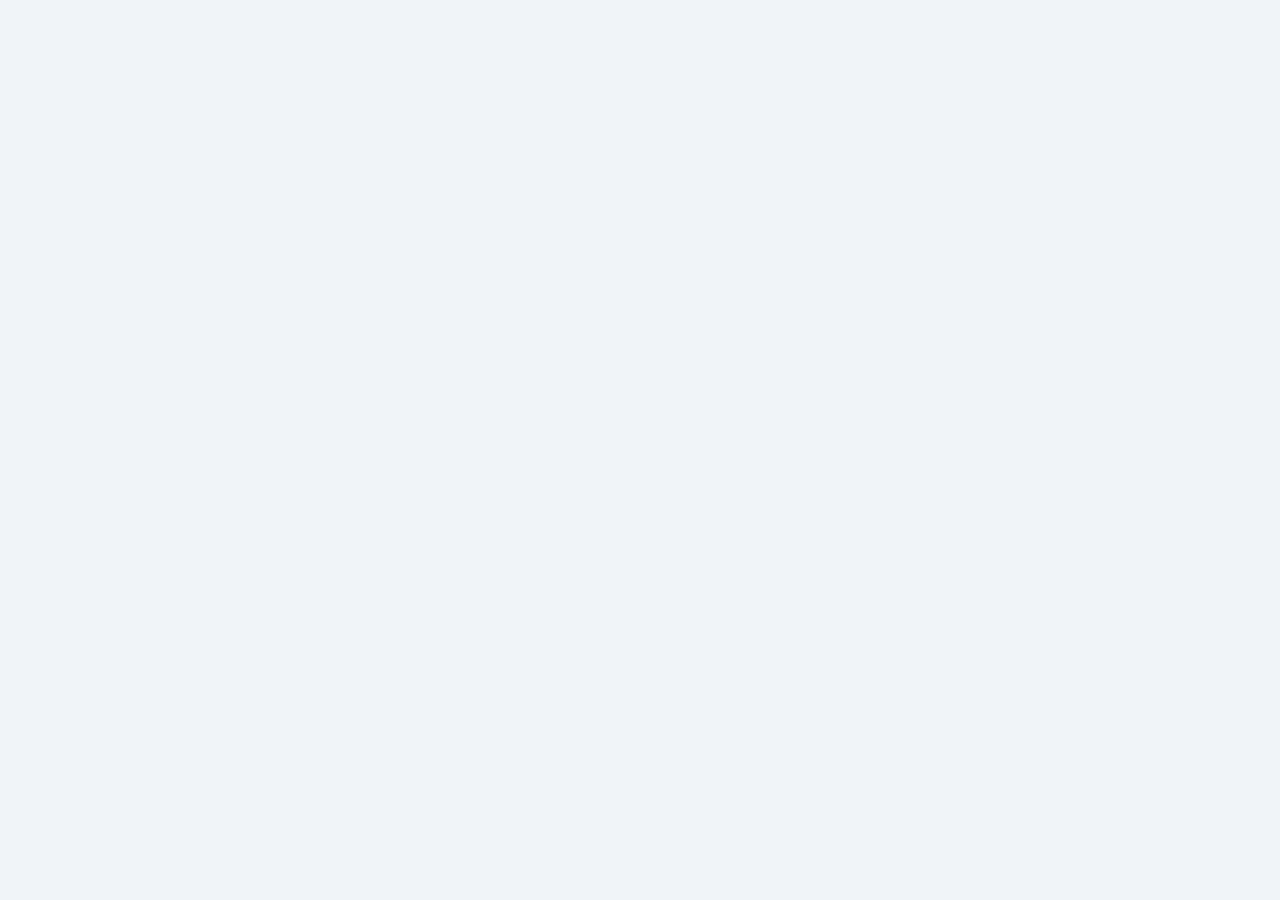
==== card.html @ ecbf5798 "Add files via upload" ====
<!DOCTYPE html>
<html lang="en">
<head>
  <meta charset="UTF-8">
  <meta name="viewport" content="width=device-width, initial-scale=1.0">
  <title>Shopwave - Product Card</title>
  <style>
    * {
      box-sizing: border-box;
      margin: 0;
      padding: 0;
      font-family: 'Segoe UI', Tahoma, Geneva, Verdana, sans-serif;
    }

    body {
      background-color: #f0f4f8;
      display: flex;
      justify-content: center;
      align-items: center;
      min-height: 100vh;
    }

    /* Card Container */
    .product-card {
      background: #ffffff;
      width: 320px;
      border-radius: 16px;
      overflow: hidden;
      box-shadow: 0 10px 25px rgba(0, 0, 0, 0.08);
      transition: transform 0.3s ease, box-shadow 0.3s ease;
      position: relative;
    }

    .product-card:hover {
      transform: translateY(-8px);
      box-shadow: 0 15px 35px rgba(0, 0, 0, 0.12);
    }

    /* Badge */
    .badge {
      position: absolute;
      top: 15px;
      left: 15px;
      background: #6c5ce7;
      color: #fff;
      font-size: 0.75rem;
      font-weight: 700;
      padding: 4px 10px;
      border-radius: 20px;
      text-transform: uppercase;
      letter-spacing: 0.5px;
      z-index: 10;
    }

    /* Image Area */
    .card-image {
      width: 100%;
      height: 220px;
      background: #eef2f5;
      display: flex;
      justify-content: center;
      align-items: center;
      position: relative;
    }

    .card-image img {
      max-width: 80%;
      max-height: 80%;
      object-fit: contain;
      transition: transform 0.3s ease;
    }

    .product-card:hover .card-image img {
      transform: scale(1.08);
    }

    /* Content Area */
    .card-details {
      padding: 20px;
    }

    .brand {
      font-size: 0.8rem;
      color: #a0aec0;
      text-transform: uppercase;
      font-weight: 600;
      letter-spacing: 1px;
    }

    .product-title {
      font-size: 1.2rem;
      color: #2d3748;
      margin: 5px 0 10px;
      font-weight: 700;
    }

    /* Color Selector */
    .color-options {
      display: flex;
      align-items: center;
      gap: 8px;
      margin-bottom: 15px;
    }

    .color-options span {
      font-size: 0.8rem;
      color: #718096;
      margin-right: 4px;
    }

    .color-btn {
      width: 16px;
      height: 16px;
      border-radius: 50%;
      border: 2px solid transparent;
      cursor: pointer;
      transition: transform 0.2s ease, border-color 0.2s ease;
    }

    .color-btn:hover, .color-btn.active {
      transform: scale
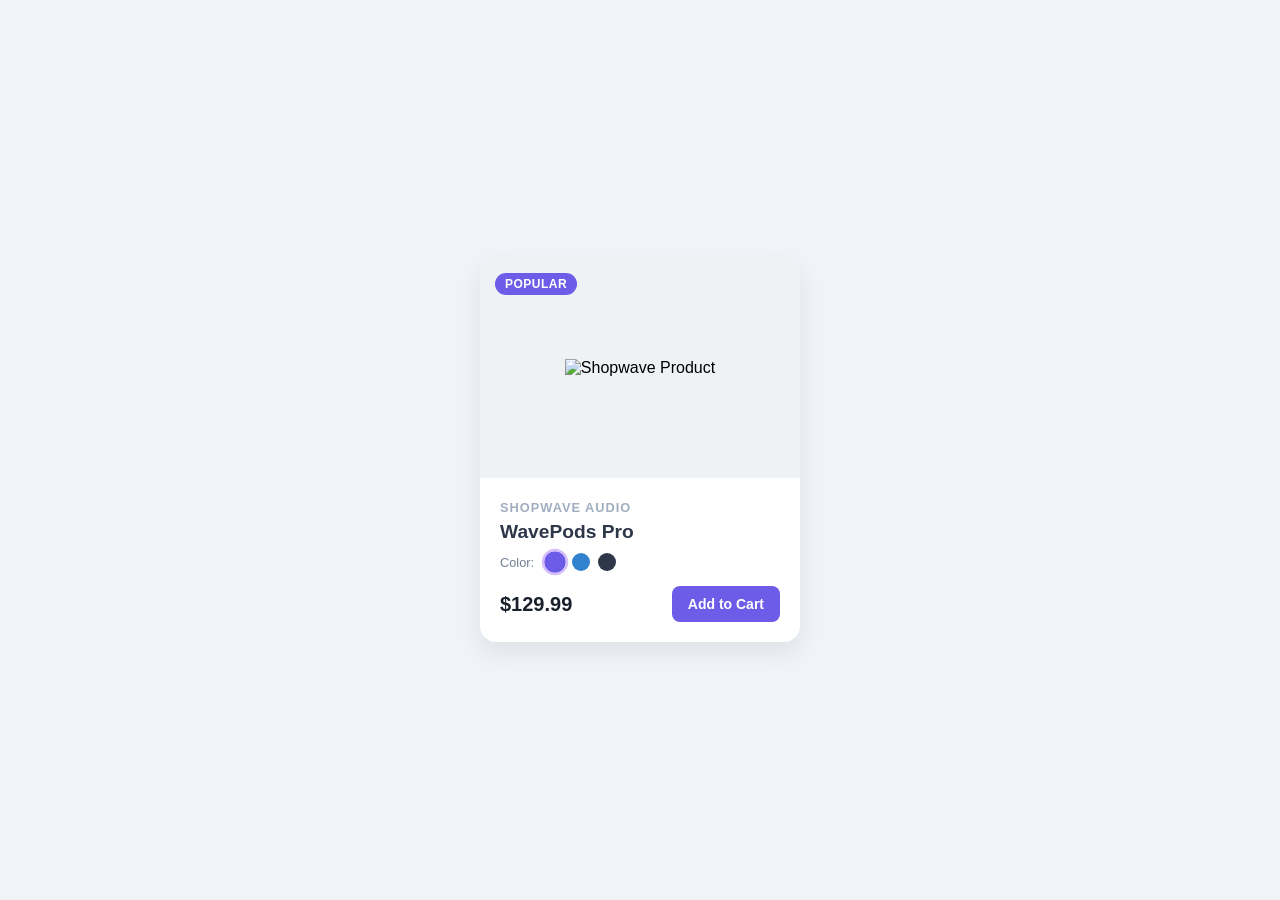
==== commit 3aa327e3: "Add files via upload" ====
--- a/card.html
+++ b/card.html
@@ -67,7 +67,7 @@
       max-width: 80%;
       max-height: 80%;
       object-fit: contain;
-      transition: transform 0.3s ease;
+      transition: transform 0.3s ease, opacity 0.2s ease;
     }
 
     .product-card:hover .card-image img {
@@ -109,8 +109,8 @@
     }
 
     .color-btn {
-      width: 16px;
-      height: 16px;
+      width: 18px;
+      height: 18px;
       border-radius: 50%;
       border: 2px solid transparent;
       cursor: pointer;
@@ -118,4 +118,130 @@
     }
 
     .color-btn:hover, .color-btn.active {
-      transform: scale+      transform: scale(1.2);
+    }
+
+    .color-black { background-color: #2d3748; }
+    .color-blue { background-color: #3182ce; }
+    .color-purple { background-color: #6c5ce7; }
+
+    .color-black.active { border-color: #2d3748; outline: 2px solid #a0aec0; }
+    .color-blue.active { border-color: #3182ce; outline: 2px solid #90cdf4; }
+    .color-purple.active { border-color: #6c5ce7; outline: 2px solid #d6bcfa; }
+
+    /* Footer / Action Area */
+    .card-footer {
+      display: flex;
+      justify-content: space-between;
+      align-items: center;
+      margin-top: 10px;
+    }
+
+    .price {
+      font-size: 1.25rem;
+      font-weight: 700;
+      color: #1a202c;
+    }
+
+    .add-to-cart-btn {
+      background-color: #6c5ce7;
+      color: #ffffff;
+      border: none;
+      padding: 10px 16px;
+      border-radius: 8px;
+      font-weight: 600;
+      font-size: 0.875rem;
+      cursor: pointer;
+      transition: background-color 0.2s ease, transform 0.1s ease;
+    }
+
+    .add-to-cart-btn:hover {
+      background-color: #5a4bcf;
+    }
+
+    .add-to-cart-btn:active {
+      transform: scale(0.96);
+    }
+
+    /* JS Feedback State */
+    .add-to-cart-btn.added {
+      background-color: #48bb78;
+    }
+  </style>
+</head>
+<body>
+
+  <div class="product-card">
+    <span class="badge">Popular</span>
+    
+    <div class="card-image">
+      <img id="product-img" src="https://via.placeholder.com/200x200/6c5ce7/ffffff?text=Purple+Pods" alt="Shopwave Product">
+    </div>
+
+    <div class="card-details">
+      <span class="brand">Shopwave Audio</span>
+      <h2 class="product-title">WavePods Pro</h2>
+      
+      <div class="color-options">
+        <span>Color:</span>
+        <button class="color-btn color-purple active" data-color="6c5ce7" data-name="Purple Pods" aria-label="Purple"></button>
+        <button class="color-btn color-blue" data-color="3182ce" data-name="Blue Pods" aria-label="Blue"></button>
+        <button class="color-btn color-black" data-color="2d3748" data-name="Black Pods" aria-label="Black"></button>
+      </div>
+
+      <div class="card-footer">
+        <span class="price">$129.99</span>
+        <button class="add-to-cart-btn" id="cart-btn">
+          Add to Cart
+        </button>
+      </div>
+    </div>
+  </div>
+
+  <script>
+    const colorButtons = document.querySelectorAll('.color-btn');
+    const productImage = document.getElementById('product-img');
+    const cartButton = document.getElementById('cart-btn');
+
+    // Color Selector Switcher Logic
+    colorButtons.forEach(button => {
+      button.addEventListener('click', () => {
+        // Remove active state from all buttons
+        colorButtons.forEach(btn => btn.classList.remove('active'));
+        
+        // Add active state to clicked button
+        button.classList.add('active');
+
+        // Extract color and label data
+        const colorHex = button.getAttribute('data-color');
+        const colorName = button.getAttribute('data-name');
+
+        // Smooth image swap transition
+        productImage.style.opacity = '0';
+        setTimeout(() => {
+          productImage.src = `https://via.placeholder.com/200x200/${colorHex}/ffffff?text=${encodeURIComponent(colorName)}`;
+          productImage.style.opacity = '1';
+        }, 200);
+      });
+    });
+
+    // Add to Cart Interactive State
+    let isAdded = false;
+    cartButton.addEventListener('click', () => {
+      if (!isAdded) {
+        cartButton.textContent = '✓ Added!';
+        cartButton.classList.add('added');
+        isAdded = true;
+
+        // Reset state after 2.5 seconds
+        setTimeout(() => {
+          cartButton.textContent = 'Add to Cart';
+          cartButton.classList.remove('added');
+          isAdded = false;
+        }, 2500);
+      }
+    });
+  </script>
+
+</body>
+</html>
